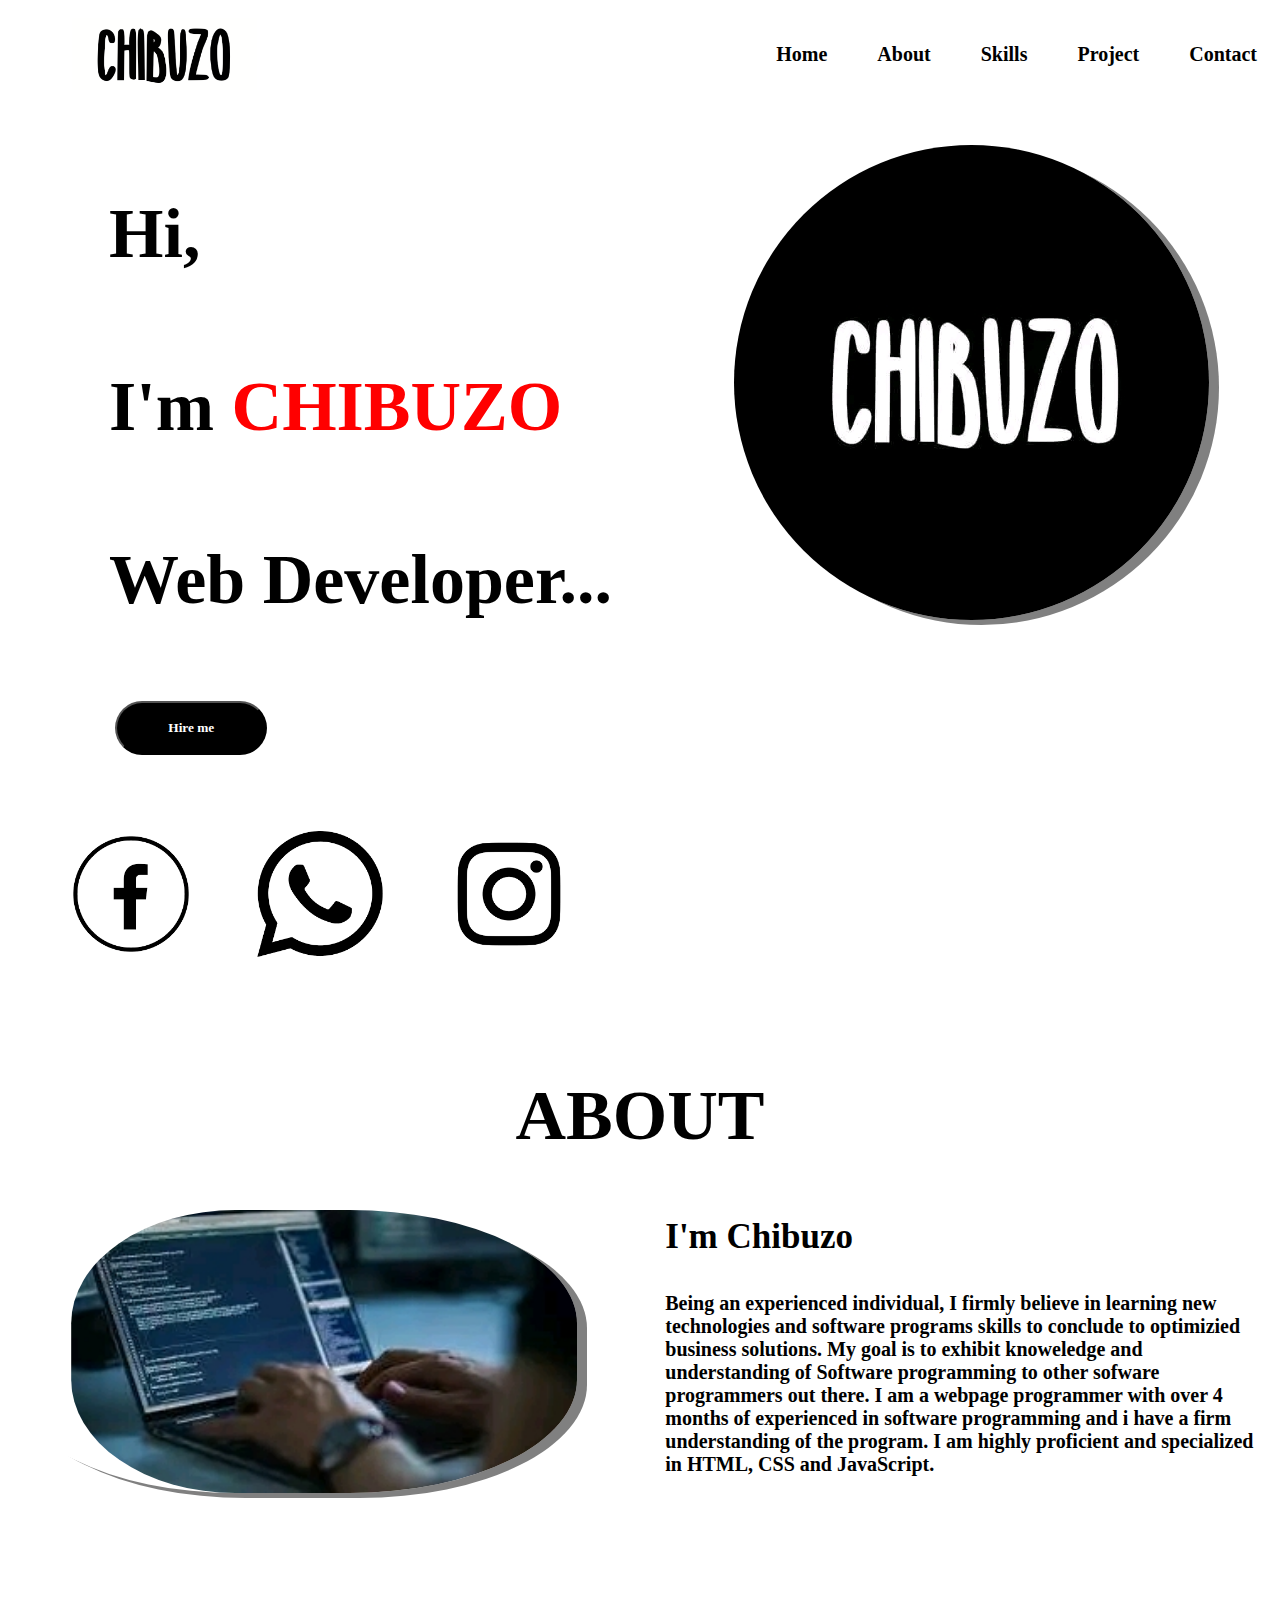
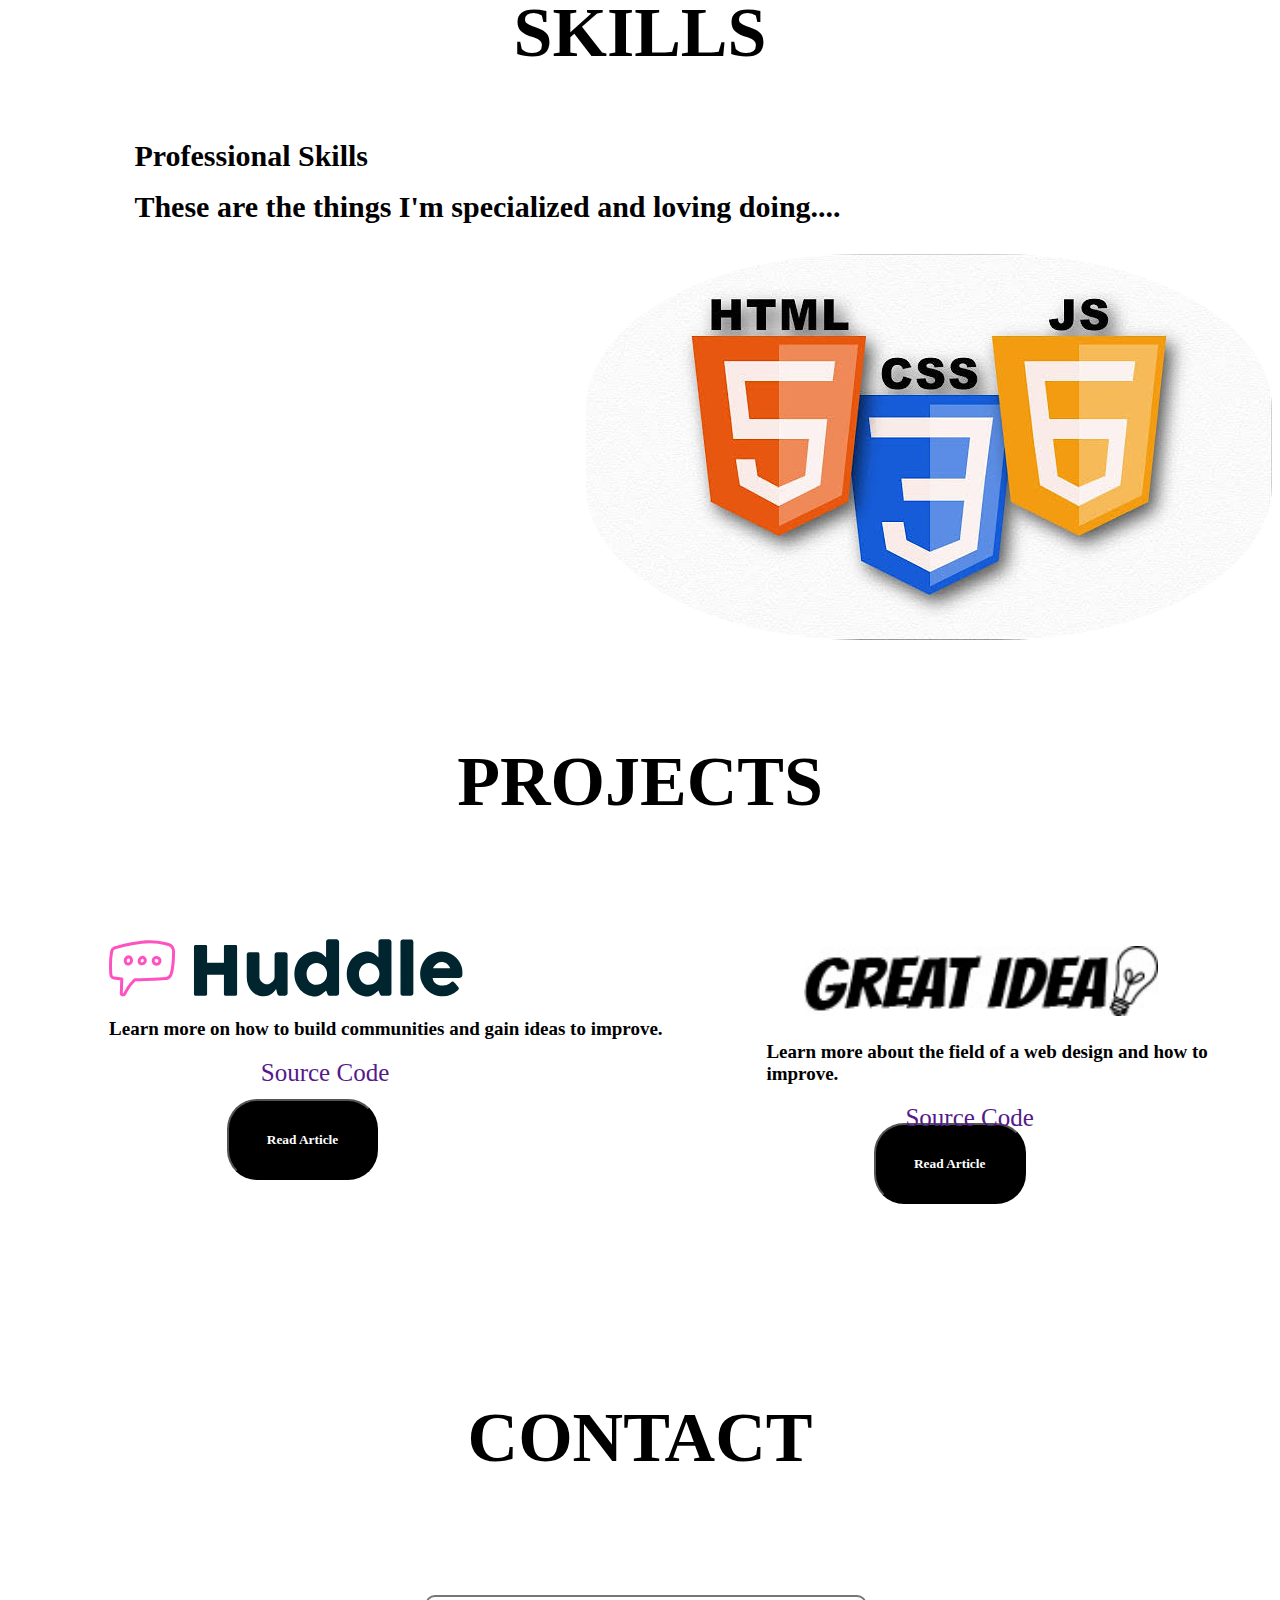
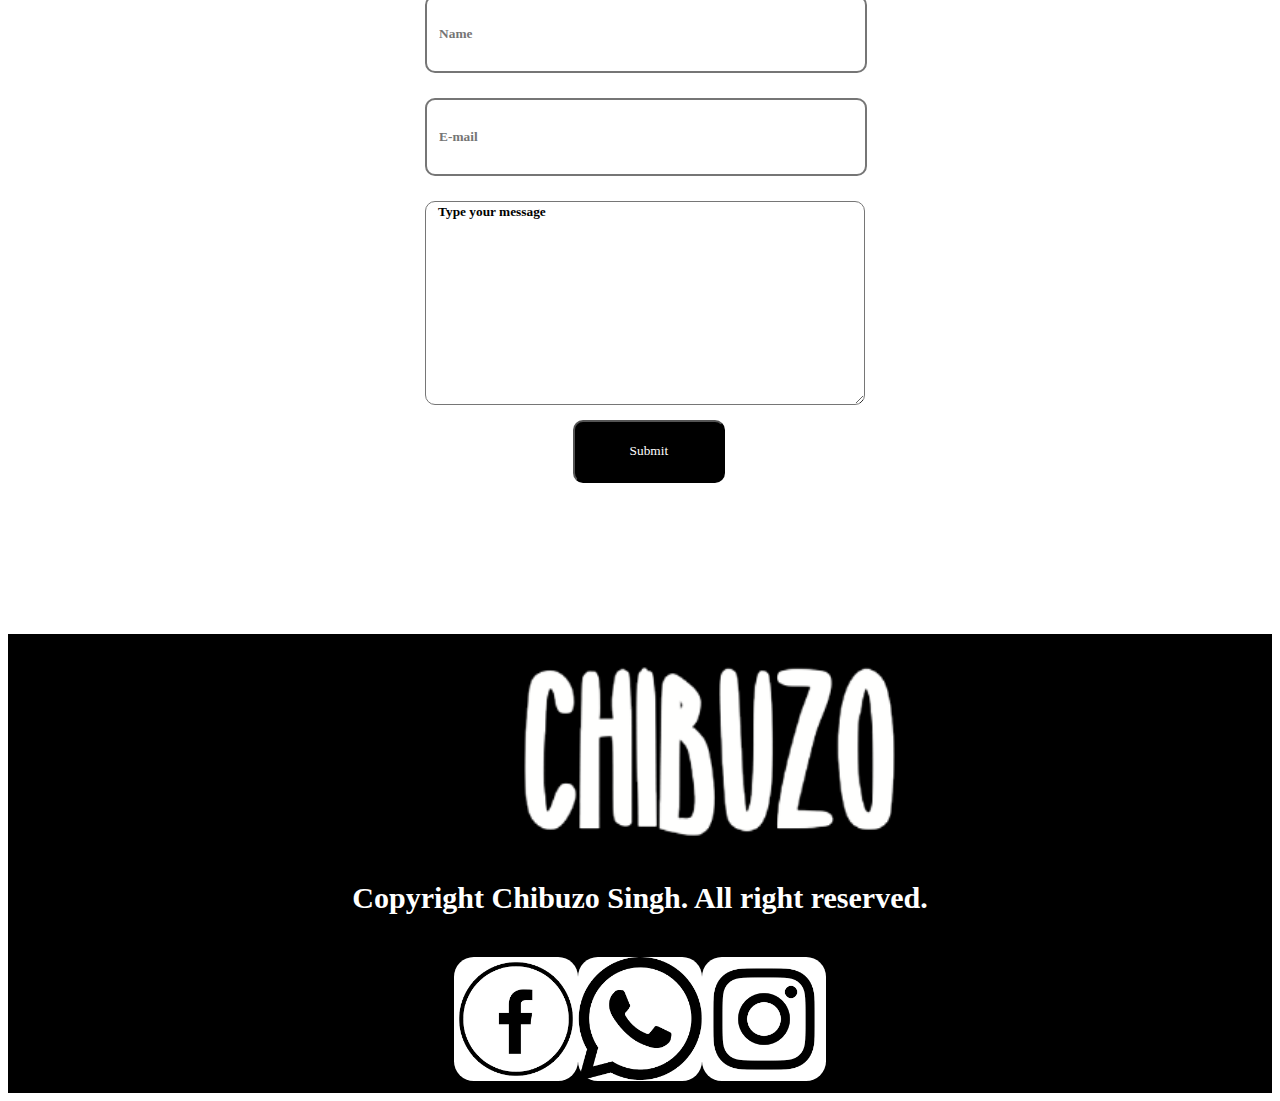
==== index.html @ 14f643f0 "changed index html name" ====
<!DOCTYPE html>
<html>
<head>
	<meta charset="utf-8">
	<meta name="viewport" content="width=device-width, initial-scale=1">
	<title></title>
	<link rel="stylesheet" type="text/css" href="style.css">
</head>
<body>
     <div class="container">
        <header class="header">
           <nav class="navbar">
            <img class="image1" src="chiwhi (2).png">
            <ul class="nav-menu">
                <li class="nav-item">
                    <a href="#" class="nav-link">Home</a>
                </li>
                 <li class="nav-item">
                    <a href="#abo" class="nav-link">About</a>
                </li>
                 <li class="nav-item">
                    <a href="#ill" class="nav-link">Skills</a>
                </li>
                 <li class="nav-item">
                    <a href="#jects" class="nav-link">Project</a>
                </li>
                 <li class="nav-item">
                    <a href="#tact" class="nav-link">Contact</a>
                </li>
            </ul>
            </div>
            <div class="hamburger">
                <span class="bar"></span>
                <span class="bar"></span>
                <span class="bar"></span>
            </div> 
       <script>
       	const hamburger = document.querySelector(".hamburger");
       	const navMenu = document.querySelector(".nav-menu");

       	hamburger.addEventListener("click", mobileMenu);

        function mobileMenu() {
        	hamburger.classList.toggle("active");
            navMenu.classList.toggle("active");
        }
        const navLink = document.querySelectorAll(".nav-link");
        navLink.forEach(n => n.addEventListener("click.closeMenu"));

        function closeMenu() {
        	hamburger.classList.remove("active");
        	navMenu.classList.remove("active");
        }
       </script>
         </div>
         <div class="container3">
             <h4 class="h1">Hi,</h4>
              <h4 class="h2">I'm <span>CHIBUZO</span></h4>
               <h4 class="h3">Web Developer...</h4>
         </div>
         <div class="con">
         <img src="chibuzobe.jpg">
         </div>
         <button class="hire">Hire me</button>
          
          <div class="so_media">
              <img src="facebook.jpg">
              <img src="whatsapp.jpg">
              <img src="ig.jpg">
          </div>
          <h5 id ="abo">ABOUT</h5>
          <div class="about">
              <img src="computer.jpg">
          </div>
          <h3 class="info">I'm Chibuzo</h3>
          <h4 class="info2"> Being an experienced individual, I firmly believe in learning new technologies and
            software  programs skills to conclude to optimizied business solutions. My goal is to
            exhibit knoweledge and understanding of Software programming to other sofware
            programmers out there.
            I am a webpage programmer with over 4 months of experienced in software programming
            and i have a firm understanding of the program. I am highly proficient and specialized
            in HTML, CSS and JavaScript.
        </h4>
        <h5 id ="ill">SKILLS</h5>
        <h3 class="p_skills">Professional Skills</h3>
        <h3 class="p_skillsinfo">These are the things I'm specialized and loving doing....</h3>
        <div class="hcj">
            <img src="hcj2.jpg">
        </div>
        <h5 id ="jects">PROJECTS</h5>
        <div class="projimg">
            <img src="logo.svg">
        </div>
        <h3 class="projinfo">
             Learn more on how to build communities and gain ideas to 
             improve.
        </h3>
         <a href=""><p class="link1">Source Code</p></a>
         <a href="">
            <a href="huddle.html">
         <button class="butto1">Read Article</button>
         </a>
         </a>
         <div class="projimg2">
             <img src="gidea.jpg">
         </div>
          <h3 class="projinfo2">
        Learn more about the field of a web design and how to improve.
         </h3>
         <a href=""><p class="link2">Source Code</p></a>
          <a href="gidea.html">
         <button class="butto2">Read Article</button>
         </a>
     </a>
        <h5 id ="tact">CONTACT</h5>
    
        <form>
        <input type="text" class="name" placeholder="Name">
        <input type="text" class="email" placeholder="E-mail">
        <textarea>Type your message</textarea>
        </form>
        <button class="butto3">Submit</button>
        <footer>
                <div class="cont5">
                <img src="chibla (3).png">
                </div>
            <div>
              <h3 class="info3">Copyright Chibuzo Singh. All right reserved.</h3>
            </div>
            <div class="cont6">
                <img src="facebook.jpg">
                <img src="whatsapp.jpg">
                <img src="ig.jpg">
            </div>
        </footer>
    </div>
</body>
</html>
---- style.css ----
@import C:\Users\Mr Charlse\Desktop\FRONTENDPROJECT\menu_FILL0_wght400_GRAD0_opsz24.png
*{
	margin: 0;
	padding: 0;
	box-sizing: border-box;
}
html{
	font-size: 62.5%;
	font-family: "century gothic";
}
li{
	list-style: none;
}
a{
	text-decoration: none;
}
.header{
	border-bottom: 1px solid white;
}
.navbar{
	display: flex;
	justify-content: space-between;
	align-items: center;
	padding: 1rem 1.5rem;
}
.hamburger{
	display: none;
}
.bar{
	display: block;
	width: 25px;
	height: 3px;
	margin: 5px auto;
	-webkit-transition: all 0.3s ease-in-out;
	transition: all 0.3s ease-in-out;
	background-color: black;
}
.nav-menu{
	display: flex;
	justify-content: space-between;
	align-items: center;
}
.nav-item{
	margin-left: 5rem;
}
.nav-link{
	font-size: 2rem;
	font-weight: 800;
	color: black;
	font-family: 'big shoulders display';
}
.nav-link:hover{
	color: red;
	transition: 1s;
}
img.image1{
	width: 15%;
	height: 8vh;
	margin-left: 4%;
}
.h1{
	font-family: 'big shoulders display';
	font-size: 70px;
	margin-left: 8%;
}
.h2{
	font-family: 'big shoulders display';
	font-size: 70px;
	margin-left: 8%;
}
.h3{
	font-family: 'big shoulders display';
	font-size: 70px;
	margin-left: 8%;
}
span{
    color: red;
}
.con img{
	float: right;
	margin-top: -45%;
	margin-right: 5%;
	border-radius: 50%;
	box-shadow: 10px 5px grey;
}
.hire{
	width: 12%;
	height: 6vh;
	margin-top: -1%;
	margin-left: 8.5%;
	font-family: 'big shoulders display';
	background-color: black;
	color: white;
	font-weight: 600;
	border-radius: 30px;
}
.so_media img{
	width: 10%;
	margin-top: 6%;
	padding-left: 60px;
	border-radius: 30%;		
}
#abo{
	font-family: 'big shoulders display';
	text-align: center;
	font-size: 70px;
}
.abo:hover{
	color: red;
	transition: 1s;
	cursor: pointer;
}
.about img{
	width: 40%;
    padding-left: 5%;
	box-shadow: 10px 5px grey;
	border-radius: 40%;
	margin-top: -5%;
}
.info{
	font-family: 'big shoulders display';
	margin-left: 52%;
	margin-top: -22%;
	font-size: 35px;
}
.info2{
	font-family: 'big shoulders display';
    margin-left: 52%;
    margin-top: 2%;
    font-size: 20px;
}
#ill{
	font-family: 'big shoulders display';
	text-align: center;
	font-size: 70px;
}
.ill:hover{
	color: red;
	transition: 1s;
	cursor: pointer;
}
.p_skills{
	font-family: 'big shoulders display';
    font-size: 30px;
	margin-left: 10%;
	margin-top: -4%;
}
.p_skillsinfo{
	font-family: 'big shoulders display';
    font-size: 30px;
	margin-left: 10%;
	margin-top: -1%;
}
.hcj img{
	float: right;
	border-radius: 40%;
}
#jects{
    font-family: 'big shoulders display';
	text-align: center;
	font-size: 70px;
	margin-top: 41%;	
}
.jects:hover{
	color: red;
	transition: 1s;
	cursor: pointer;
}
.projimg img{
	margin-top: 0%;
	margin-left: 8%;
	width: 28%;
}
.projinfo{
    font-family: 'big shoulders display';
	font-size: 19px;
	margin-left: 8%;
}
.link1{
    font-family: 'big shoulders display';
    margin-top: 1.4%;
	margin-left: 20%;
	font-size: 25px;
}
.butto1{
	width: 12%;
	height: 9vh;
	margin-top: -1%;
	margin-left: 17.3%;
	font-family: 'big shoulders display';
	background-color: black;
	color: white;
	font-weight: 600;
	border-radius: 30px;
}
.projimg2 img{
	float: right;
	margin-top: -18.5%;
	margin-right: 9%;
	width: 28%;
}
.projinfo2{
    font-family: 'big shoulders display';
	font-size: 19px;
	margin-left: 60%;
	margin-top: -11%;
}
.link2{
    font-family: 'big shoulders display';
	margin-left: 71%;
	margin-top: 1.5%;
	font-size: 25px;
}
.butto2{
    width: 12%;
	height: 9vh;
	float: right;
	margin-top: -4.5%;
	margin-right: 19.5%;
	font-family: 'big shoulders display';
	background-color: black;
	color: white;
	font-weight: 600;
	border-radius: 30px;
}
#tact{
	font-family: 'big shoulders display';
	text-align: center;
	font-size: 70px;
	margin-top: 21%;		
}
.tact:hover{
	color: red;
	transition: 1s;
	cursor: pointer;
}
.name{
	width: 33.5%;
	height: 8vh;
	border-radius: 10px;
	margin-bottom: 2%;
	margin-left: 33%;
	font-family: 'big shoulders display';
	padding-left: 12px;
	font-weight: 800;
	border-style: double;
}
.email{
	width: 33.5%;
	height: 8vh;
    border-radius: 10px;
    border-style: double;
	font-family: 'big shoulders display';
    font-weight: 800;
    padding-left: 12px;
    margin-left: 33%;

}
textarea{
    width: 33.5%;
	height: 22vh;
	border-radius: 10px;
	margin-left: 33%;
	font-family: 'big shoulders display';
	padding-left: 12px;
	font-weight: 800;
	border-style: double;
	margin-top: 2%;
}	
.butto3{
	width: 12%;
	height: 7vh;
	font-family: 'big shoulders display';
	color: white;
	background-color: black;
	margin-left: 44.7%;
	margin-top: 1%;
	border-radius: 10px;
}
footer{
	background-color: black;
	margin-top: 12%;
}
.cont5 img{
    height: 21vh;
    margin-left: 39.3%;
    margin-top: 2%;
}
.info3{
	font-family: 'big shoulders display';
	color: white;
	font-size: 30px;
	text-align: center;
}
.cont6{
    display: flex;
    align-items: center;
    flex-direction: row;
	justify-content: center;
	padding: 12px;
}
.cont6 img{
	width: 10%;
	border-radius: 16%;
}
@media all and (max-width: 700px){
	.nav-menu{
		position: fixed;
		left: -110%;
		top: 5rem;
		flex-direction: column;
		background-color: white;
		width: 90%;
		border-radius: 10px;
		text-align: center;
		transition: 0.3s;
		box-shadow: 0 10px 27px ghostwhite;
	}
	.nav-menu.active{
	left: 0;
}
.nav-item{
	margin: 2.5rem 0;
}
.hamburger{
	display: block;
	cursor: pointer;
}
.hamburger.active .bar:nth-child(2){
	opacity: 0;
}
.hamburger.active .bar:nth-child(1){
	transform: translateY(8px) rotate(45deg);
}
.hamburger.active .bar:nth-child(3){
	transform: translateY(-8px) rotate(-45deg);
}
img.image1 {
    width: 46%;
    height: 8vh;
    margin-left: -3%;
}
    .hamburger {
        display: block;
        cursor: pointer;
        margin-left: 78%;
        margin-top: -47px;
    }
    .h1 {
    font-family: 'big shoulders display';
    font-size: 54px;
    margin-left: 48%;
}
.h2 {
    font-family: 'big shoulders display';
    font-size: 54px;
    margin-left: 24%;
}
.h3 {
    font-family: 'big shoulders display';
    font-size: 54px;
    margin-left: 13%;
}
    .con img {
        width: 67%;
        float: right;
        margin-top: -10%;
        margin-right: 13%;
        border-radius: 50%;
        box-shadow: 10px 5px grey;
    }
    .hire {
    width: 40%;
    height: 8vh;
    margin-top: 8%;
    margin-left: 33.5%;
    font-family: 'big shoulders display';
    background-color: black;
    color: white;
    font-weight: 600;
    border-radius: 30px;
}
.so_media img {
    width: 21%;
    margin-top: 10%;
    padding-left: 36px;
}
.abo {
    font-family: 'big shoulders display';
    text-align: center;
    font-size: 65px;
    margin-right: -14px;
}
.about img {
    width: 88%;
    height: 50vh;
    padding-left: 7%;
    box-shadow: 10px 5px grey;
    border-radius: 40%;
    margin-top: -22%;
}
.info {
    font-family: 'big shoulders display';
    margin-left: 34%;
    margin-top: 5%;
    font-size: 35px;
}
.info2 {
    font-family: 'big shoulders display';
    margin-left: 5%;
    margin-top: -4%;
    font-size: 20px;
    width: 92%;
}
.ill{
    font-family: 'big shoulders display';
    text-align: center;
    font-size: 65px;
    margin-right: -14px;
}
.p_skills {
    font-family: 'big shoulders display';
    font-size: 26px;
    margin-left: 6%;
    margin-top: -24%;
}
.p_skillsinfo {
    font-family: 'big shoulders display';
    font-size: 25px;
    margin-left: 6%;
    margin-top: -3%;
}
.hcj img {
    width: 92%;
    margin-right: -4%;
    float: right;
    border-radius: 40%;
}
.jects {
    font-family: 'big shoulders display';
    text-align: center;
    font-size: 65px;
    margin-top: 85%;
    margin-left: 23px;
}
.projimg img {
    margin-top: -10%;
    margin-left: 8%;
    width: 85%;
}
.link1 {
    font-family: 'big shoulders display';
    margin-top: 1.4%;
    margin-left: 41%;
    font-size: 25px;
}
.butto1 {
    width: 49%;
    height: 9vh;
    margin-top: -4%;
    margin-left: 28.3%;
    font-family: 'big shoulders display';
    background-color: black;
    color: white;
    font-weight: 600;
    border-radius: 30px;
}
.projimg2 img {
    float: right;
    margin-top: 21.5%;
    margin-right: 5%;
    width: 79%;
}
.projinfo2 {
    font-family: 'big shoulders display';
    font-size: 19px;
    margin-left: 8%;
    margin-top: 42%;
}
.link2 {
    font-family: 'big shoulders display';
    margin-left: 41%;
    margin-top: 1.5%;
    font-size: 25px;
}
.butto2 {
    width: 49%;
    height: 9vh;
    float: right;
    margin-top: -4.5%;
    margin-right: 21.5%;
    font-family: 'big shoulders display';
    background-color: black;
    color: white;
    font-weight: 600;
    border-radius: 30px;
}
.tact {
    font-family: 'big shoulders display';
    text-align: center;
    font-size: 65px;
    margin-top: 39%;
    margin-left: 23px;
}
.name {
    width: 88.5%;
    height: 8vh;
    border-radius: 10px;
    margin-bottom: 2%;
    margin-left: 4%;
    font-family: 'big shoulders display';
    padding-left: 12px;
    font-weight: 800;
    border-style: double;
}
.email {
    width: 88.5%;
    height: 8vh;
    border-radius: 10px;
    border-style: double;
    font-family: 'big shoulders display';
    font-weight: 800;
    padding-left: 12px;
    margin-left: 4%;
}
textarea {
    width: 87.5%;
    height: 22vh;
    border-radius: 10px;
    margin-left: 5%;
    font-family: 'big shoulders display';
    padding-left: 12px;
    font-weight: 800;
    border-style: double;
    margin-top: 2%;
}
.butto3 {
    width: 44%;
    height: 7vh;
    font-family: 'big shoulders display';
    color: white;
    background-color: black;
    margin-left: 31.5%;
    margin-top: 1%;
    border-radius: 10px;
}
    .cont5 img {
        height: 12vh;
        margin-left: 32.3%;
        margin-top: 5%;
    }

.info3 {
    font-family: 'big shoulders display';
    color: white;
    font-size: 25px;
    text-align: center;
    margin-left: 15px;
}
.cont6 img {
    width: 19%;
    border-radius: 36%;
    margin-left: 26px;
}
}
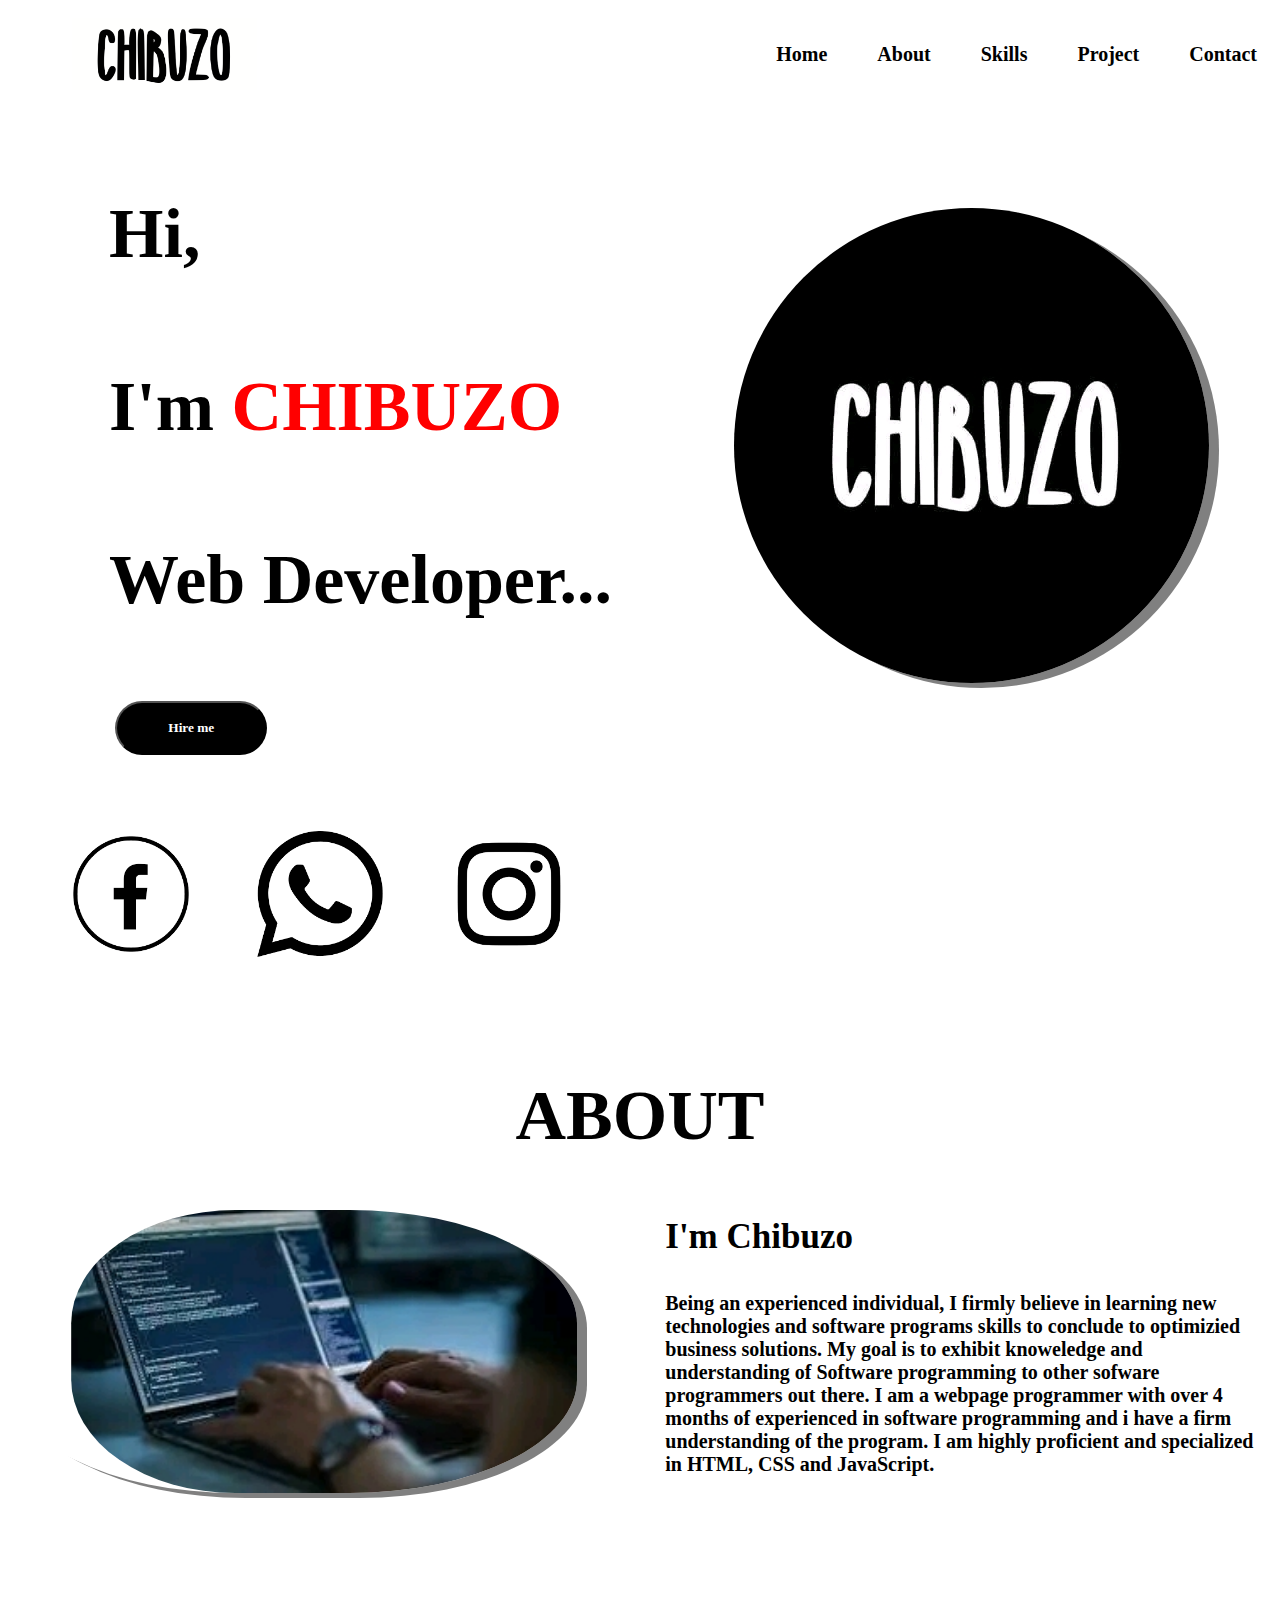
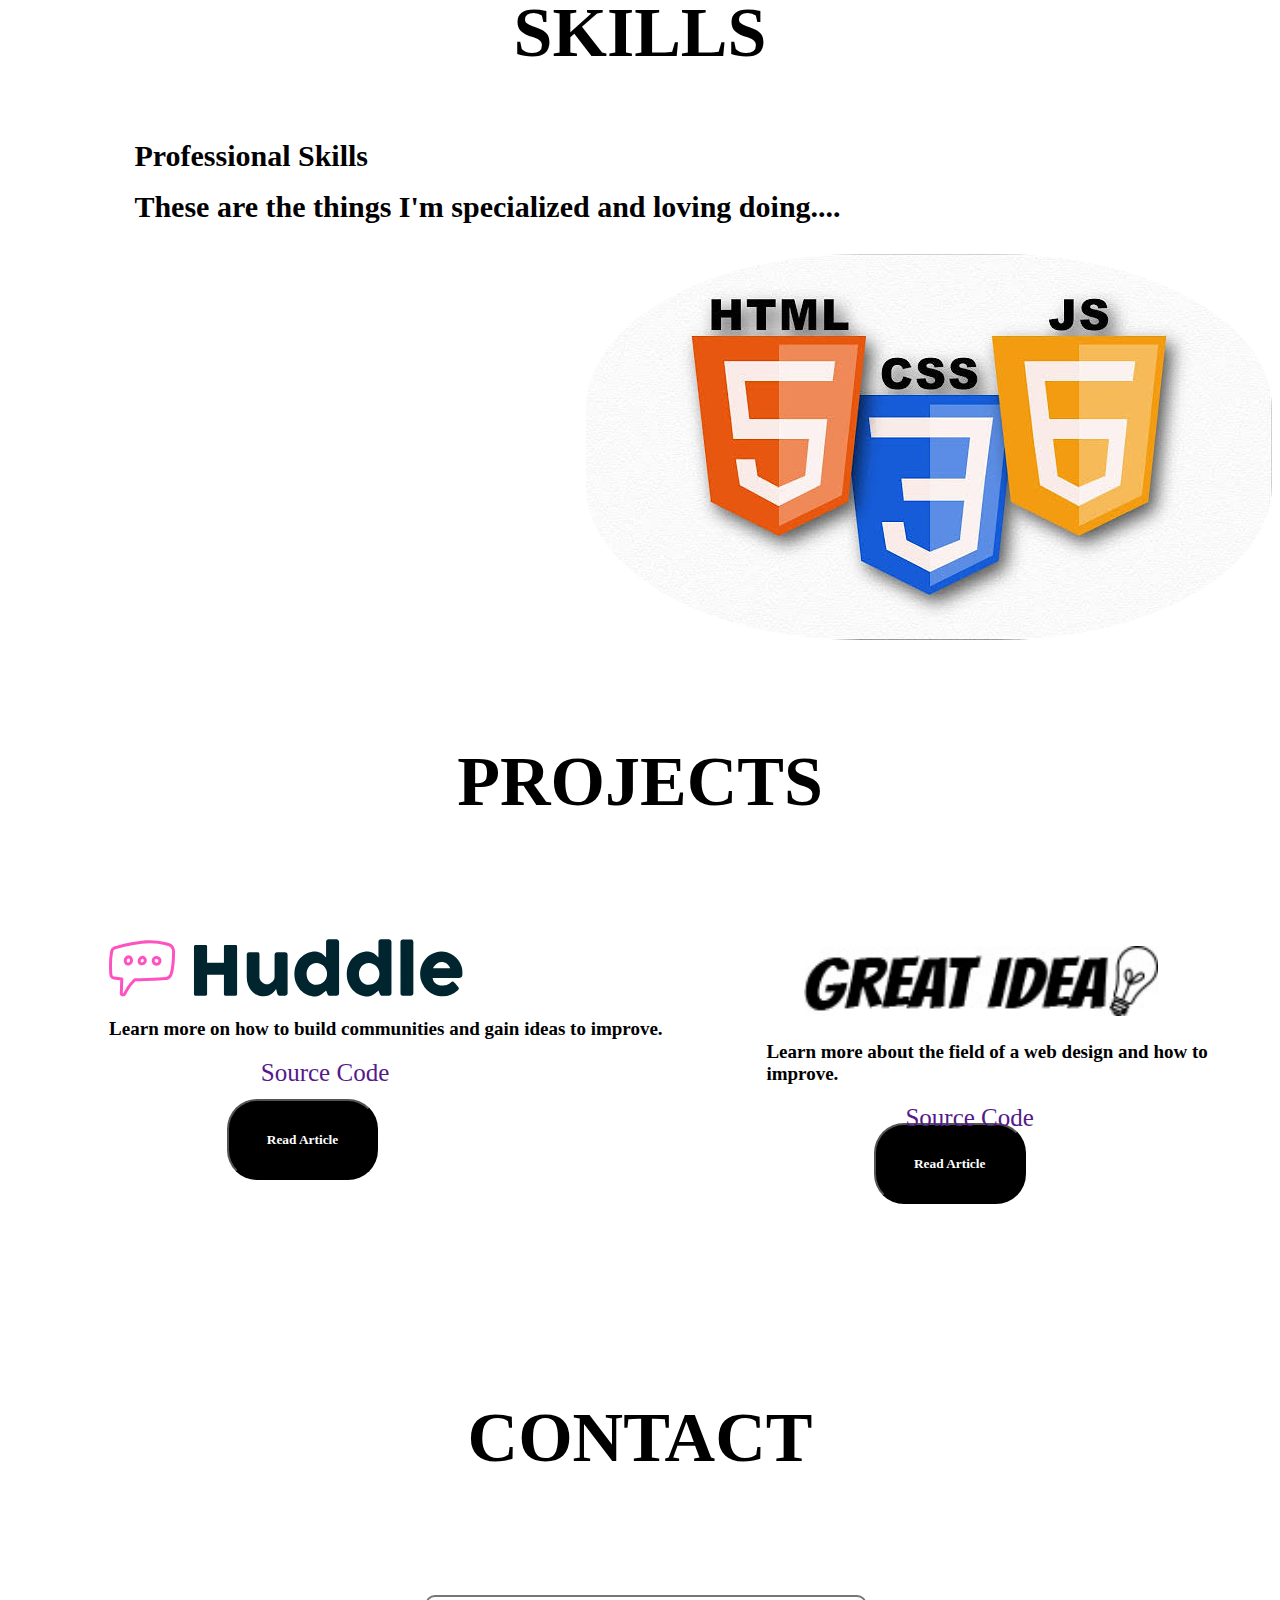
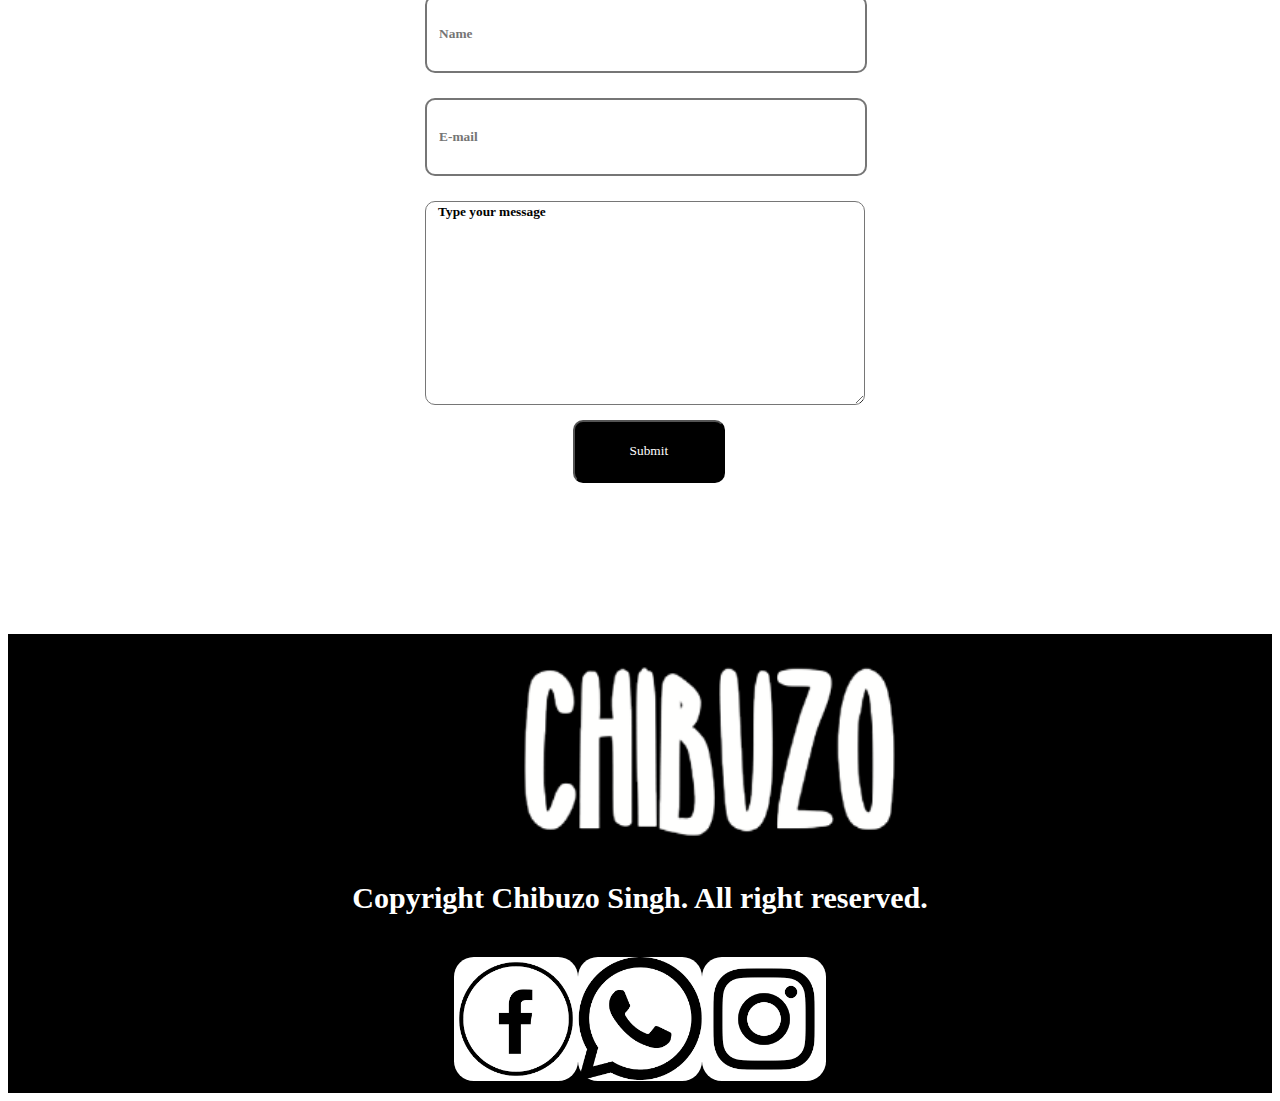
==== commit 49573bf9: "initial commit" ====
--- a/index.html
+++ b/index.html
@@ -9,6 +9,7 @@
 <body>
      <div class="container">
         <header class="header">
+            <div class="nav-contain">
            <nav class="navbar">
             <img class="image1" src="chiwhi (2).png">
             <ul class="nav-menu">
@@ -18,7 +19,7 @@
                  <li class="nav-item">
                     <a href="#abo" class="nav-link">About</a>
                 </li>
-                 <li class="nav-item">
+                 <li class="nav-item">  
                     <a href="#ill" class="nav-link">Skills</a>
                 </li>
                  <li class="nav-item">
@@ -27,6 +28,7 @@
                  <li class="nav-item">
                     <a href="#tact" class="nav-link">Contact</a>
                 </li>
+                </div>
             </ul>
             </div>
             <div class="hamburger">
@@ -34,6 +36,7 @@
                 <span class="bar"></span>
                 <span class="bar"></span>
             </div> 
+        </nav>
        <script>
        	const hamburger = document.querySelector(".hamburger");
        	const navMenu = document.querySelector(".nav-menu");
--- a/style.css
+++ b/style.css
@@ -16,6 +16,9 @@
 }
 .header{
 	border-bottom: 1px solid white;
+}
+.nav-contain{
+	color: white;
 }
 .navbar{
 	display: flex;
@@ -78,7 +81,7 @@
 }
 .con img{
 	float: right;
-	margin-top: -45%;
+	margin-top: -40%;
 	margin-right: 5%;
 	border-radius: 50%;
 	box-shadow: 10px 5px grey;
@@ -303,29 +306,46 @@
 	width: 10%;
 	border-radius: 16%;
 }
-@media all and (max-width: 700px){
+@media all and (max-width: 500px){
+	.nav-contain{
+		background-color: white;
+	}
+         .navbar {
+        display: flex;
+        justify-content: space-between;
+        align-items: center;
+        padding: 1rem 1.5rem;
+        position: fixed;
+        z-index: 1;
+        background-color: white;
+        width: 85%;
+        margin-top: -3%;
+    }
 	.nav-menu{
 		position: fixed;
 		left: -110%;
 		top: 5rem;
 		flex-direction: column;
-		background-color: white;
-		width: 90%;
+		background-color: black;
+		width: 87%;
 		border-radius: 10px;
 		text-align: center;
 		transition: 0.3s;
 		box-shadow: 0 10px 27px ghostwhite;
 	}
+	.nav-link{
+	font-size: 2rem;
+	font-weight: 800;
+	color: white;
+	font-family: 'big shoulders display';
+    margin-right: 13px;
+}
 	.nav-menu.active{
 	left: 0;
 }
 .nav-item{
 	margin: 2.5rem 0;
 }
-.hamburger{
-	display: block;
-	cursor: pointer;
-}
 .hamburger.active .bar:nth-child(2){
 	opacity: 0;
 }
@@ -336,87 +356,97 @@
 	transform: translateY(-8px) rotate(-45deg);
 }
 img.image1 {
-    width: 46%;
+    width: 45%;
     height: 8vh;
     margin-left: -3%;
+    margin-top: -1%;
 }
     .hamburger {
         display: block;
         cursor: pointer;
         margin-left: 78%;
-        margin-top: -47px;
+        margin-top: 7px;
+        position: fixed;
+        z-index: 1;
     }
     .h1 {
     font-family: 'big shoulders display';
-    font-size: 54px;
-    margin-left: 48%;
+    font-size: 46px;
+    margin-left: 11%;
+    margin-top: 37%;
 }
 .h2 {
     font-family: 'big shoulders display';
-    font-size: 54px;
-    margin-left: 24%;
+    font-size: 46px;
+    margin-left: 11%;
 }
 .h3 {
     font-family: 'big shoulders display';
-    font-size: 54px;
-    margin-left: 13%;
+    font-size: 46px;
+    margin-left: 11%;
 }
     .con img {
-        width: 67%;
+        width: 81%;
         float: right;
         margin-top: -10%;
-        margin-right: 13%;
+        margin-right: 4%;
         border-radius: 50%;
         box-shadow: 10px 5px grey;
     }
     .hire {
-    width: 40%;
+    width: 55%;
     height: 8vh;
     margin-top: 8%;
-    margin-left: 33.5%;
+    margin-left: 23.5%;
     font-family: 'big shoulders display';
     background-color: black;
     color: white;
     font-weight: 600;
     border-radius: 30px;
 }
+.so_media{
+    display: flex;
+/*    align-items: center;*/
+    flex-direction: column;
+	justify-content: center;
+}
 .so_media img {
     width: 21%;
     margin-top: 10%;
     padding-left: 36px;
 }
-.abo {
+#abo {
     font-family: 'big shoulders display';
     text-align: center;
-    font-size: 65px;
-    margin-right: -14px;
+    font-size: 55px;
+    margin-left: 18px;
 }
 .about img {
     width: 88%;
-    height: 50vh;
-    padding-left: 7%;
+    height: 36vh;
+    padding-left: 6%;
     box-shadow: 10px 5px grey;
     border-radius: 40%;
     margin-top: -22%;
 }
 .info {
     font-family: 'big shoulders display';
-    margin-left: 34%;
+    margin-left: 28%;
     margin-top: 5%;
     font-size: 35px;
 }
-.info2 {
-    font-family: 'big shoulders display';
-    margin-left: 5%;
-    margin-top: -4%;
-    font-size: 20px;
-    width: 92%;
-}
-.ill{
+    .info2 {
+        font-family: 'big shoulders display';
+        margin-left: 5%;
+        margin-top: -10%;
+        font-size: 20px;
+        width: 96%;
+    }
+#ill{
     font-family: 'big shoulders display';
     text-align: center;
-    font-size: 65px;
-    margin-right: -14px;
+    font-size: 55px;
+    margin-left: 18px;
 }
 .p_skills {
     font-family: 'big shoulders display';
@@ -426,39 +456,44 @@
 }
 .p_skillsinfo {
     font-family: 'big shoulders display';
-    font-size: 25px;
+    font-size: 20px;
     margin-left: 6%;
     margin-top: -3%;
 }
-.hcj img {
-    width: 92%;
-    margin-right: -4%;
-    float: right;
-    border-radius: 40%;
-}
-.jects {
+    .hcj img {
+        width: 107%;
+        margin-right: -3%;
+        float: right;
+        border-radius: 40%;
+    }
+#jects{
     font-family: 'big shoulders display';
     text-align: center;
-    font-size: 65px;
-    margin-top: 85%;
-    margin-left: 23px;
+    font-size: 55px;
+    margin-left: 18px;
+    margin-top: 97%;
 }
 .projimg img {
     margin-top: -10%;
-    margin-left: 8%;
+    margin-left: 6%;
     width: 85%;
 }
+.projinfo {
+    font-family: 'big shoulders display';
+    font-size: 18px;
+    margin-left: 5%;
+}
 .link1 {
     font-family: 'big shoulders display';
     margin-top: 1.4%;
-    margin-left: 41%;
+    margin-left: 34%;
     font-size: 25px;
 }
 .butto1 {
     width: 49%;
     height: 9vh;
-    margin-top: -4%;
-    margin-left: 28.3%;
+    margin-top: -7%;
+    margin-left: 27.3%;
     font-family: 'big shoulders display';
     background-color: black;
     color: white;
@@ -474,60 +509,61 @@
 .projinfo2 {
     font-family: 'big shoulders display';
     font-size: 19px;
-    margin-left: 8%;
+    margin-left: 6%;
     margin-top: 42%;
 }
 .link2 {
-    font-family: 'big shoulders display';
-    margin-left: 41%;
-    margin-top: 1.5%;
-    font-size: 25px;
-}
+        font-family: 'big shoulders display';
+        margin-left: 34%;
+        margin-top: -4.5%;
+        font-size: 25px;
+    }
 .butto2 {
     width: 49%;
     height: 9vh;
     float: right;
-    margin-top: -4.5%;
-    margin-right: 21.5%;
+    margin-top: -5.5%;
+    margin-right: 23.5%;
     font-family: 'big shoulders display';
     background-color: black;
     color: white;
     font-weight: 600;
     border-radius: 30px;
 }
-.tact {
-    font-family: 'big shoulders display';
+#tact {
+     font-family: 'big shoulders display';
     text-align: center;
-    font-size: 65px;
-    margin-top: 39%;
-    margin-left: 23px;
+    font-size: 55px;
+    margin-left: 18px;
+    margin-top: 50%;
 }
 .name {
-    width: 88.5%;
-    height: 8vh;
-    border-radius: 10px;
-    margin-bottom: 2%;
-    margin-left: 4%;
-    font-family: 'big shoulders display';
-    padding-left: 12px;
-    font-weight: 800;
-    border-style: double;
+            width: 91.5%;
+        height: 8vh;
+        border-radius: 10px;
+        margin-bottom: 2%;
+        margin-left: 1%;
+        font-family: 'big shoulders display';
+        padding-left: 12px;
+        font-weight: 800;
+        border-style: double;
 }
 .email {
-    width: 88.5%;
-    height: 8vh;
-    border-radius: 10px;
-    border-style: double;
-    font-family: 'big shoulders display';
-    font-weight: 800;
-    padding-left: 12px;
-    margin-left: 4%;
+            width: 91.5%;
+        height: 8vh;
+        border-radius: 10px;
+        margin-bottom: 2%;
+        margin-left: 1%;
+        font-family: 'big shoulders display';
+        padding-left: 12px;
+        font-weight: 800;
+        border-style: double;
 }
 textarea {
-    width: 87.5%;
+    width: 91.5%;
     height: 22vh;
     border-radius: 10px;
-    margin-left: 5%;
+    margin-left: 1%;
     font-family: 'big shoulders display';
     padding-left: 12px;
     font-weight: 800;
@@ -546,7 +582,7 @@
 }
     .cont5 img {
         height: 12vh;
-        margin-left: 32.3%;
+        margin-left: 27%;
         margin-top: 5%;
     }
 
@@ -555,11 +591,11 @@
     color: white;
     font-size: 25px;
     text-align: center;
-    margin-left: 15px;
+    margin-left: 8px;
 }
 .cont6 img {
     width: 19%;
     border-radius: 36%;
-    margin-left: 26px;
+    margin-left: 20px;
 }
 }